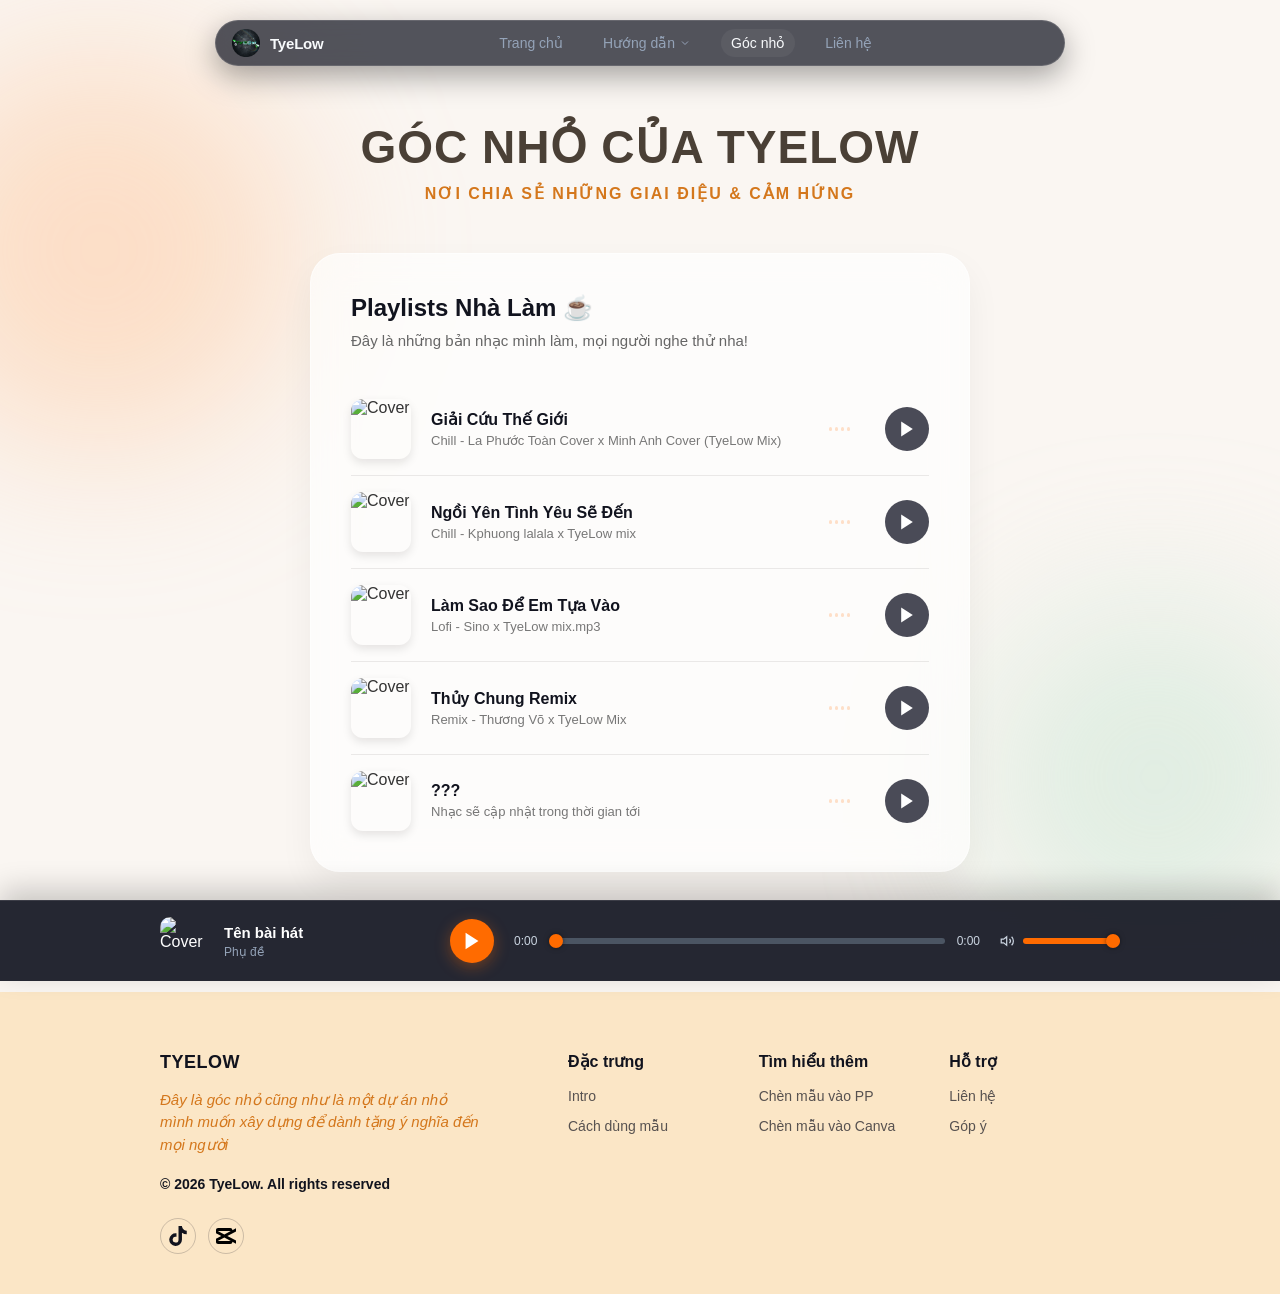
==== goc-nho.html @ afeef88d "First commit" ====
<!DOCTYPE html>
<html lang="vi">
<head>
    <meta charset="UTF-8">
    <meta name="viewport" content="width=device-width, initial-scale=1.0">
    <title>TyeLow - Kho Mẫu CapCut & PowerPoint</title>
    <link rel="stylesheet" href="style.css">
    <link rel="stylesheet" href="style-goc-nho.css">
    <script src="script.js" defer></script>
</head>
<body>
<!-- ================= HEADER SECTION ================= -->
<header class="main-header">
    <div class="header-pill">
        <a href="index.html" class="header-logo">
            <img src="assets/images/tyelowlogo.png" alt="TyeLow Logo" class="custom-logo-img">
            <span class="logo-text">TyeLow</span>
        </a>
        <nav class="nav-menu" id="navMenu">
            <a href="index.html" class="nav-link">Trang chủ</a>
            <div class="nav-item has-dropdown">
                <a href="huong-dan.html" class="nav-link dropdown-toggle">
                    Hướng dẫn
                    <svg class="arrow-icon" width="12" height="12" viewBox="0 0 24 24" fill="none" stroke="currentColor" stroke-width="2"><path d="M6 9l6 6 6-6"/></svg>
                </a>
            </div>
            <!-- Đã chuyển active sang Góc nhỏ -->
            <a href="goc-nho.html" class="nav-link active">Góc nhỏ</a>
            <a href="lien-he.html" class="nav-link">Liên hệ</a>
        </nav>
        <div class="header-actions">
            <!-- Nút Action ẩn/hiện theo thiết kế -->
            <!-- Icon hướng dẫn -->
            <a href="huong-dan.html" class="action-btn guide-btn" title="Hướng dẫn" aria-label="Hướng dẫn">
                <svg width="16" height="16" viewBox="0 0 24 24" fill="none" stroke="currentColor" stroke-width="2" stroke-linecap="round" stroke-linejoin="round">
                    <path d="M2 3h6a4 4 0 0 1 4 4v14a3 3 0 0 0-3-3H2z"></path>
                    <path d="M22 3h-6a4 4 0 0 0-4 4v14a3 3 0 0 1 3-3h7z"></path>
                </svg>
            </a>
            <a href="index.html" class="action-btn orange-btn"><svg width="16" height="16" viewBox="0 0 24 24" fill="none" stroke="currentColor" stroke-width="2"><path d="M3 9l9-7 9 7v11a2 2 0 0 1-2 2H5a2 2 0 0 1-2-2z"/><polyline points="9 22 9 12 15 12 15 22"/></svg></a>
            <button class="mobile-toggle" id="mobileToggle"><svg width="20" height="20" viewBox="0 0 24 24" fill="none" stroke="currentColor" stroke-width="2"><line x1="3" y1="12" x2="21" y2="12"/><line x1="3" y1="6" x2="21" y2="6"/><line x1="3" y1="18" x2="21" y2="18"/></svg></button>
        </div>
    </div>
</header>

<!-- ================= PHẦN THÂN: GÓC NHỎ CHILL ================= -->
<main class="chill-section">
    <!-- Các đốm màu nền tạo cảm giác chill, ấm áp -->
    <div class="chill-blob blob-1"></div>
    <div class="chill-blob blob-2"></div>

    <div class="container chill-container">
        <!-- Tiêu đề trang -->
        <div class="chill-header">
            <h1 class="chill-title">GÓC NHỎ CỦA TYELOW</h1>
            <p class="chill-subtitle">NƠI CHIA SẺ NHỮNG GIAI ĐIỆU & CẢM HỨNG</p>
        </div>

        <!-- Khung Nhạc Kính Mờ (Glassmorphism) -->
        <div class="glass-playlist-card">
            <div class="playlist-header">
                <h2>Playlists Nhà Làm ☕</h2>
                <p>Đây là những bản nhạc mình làm, mọi người nghe thử nha!</p>
            </div>

            <!-- Danh sách bài hát sẽ được JavaScript tự động điền vào đây -->
            <div class="playlist-tracks" id="playlistTracks">
                <!-- HTML tĩnh được tạo bởi JS -->
            </div>
        </div>
    </div>
</main>
<!-- ================= THANH ĐIỀU KHIỂN NHẠC (STICKY PLAYER BAR) ================= -->
<div class="music-player-bar" id="playerBar">
    <div class="container player-bar-container">
        
        <!-- Khối 1: Thông tin bài hát -->
        <div class="player-info">
            <div class="bar-cover">
                <img src="" alt="Cover" id="barCover">
            </div>
            <div class="bar-text">
                <h4 id="barTitle">Tên bài hát</h4>
                <p id="barSubtitle">Phụ đề</p>
            </div>
        </div>

        <!-- Khối 2: Điều khiển, Tua nhạc và Âm lượng -->
        <div class="player-controls">
            <button id="barPlayBtn" class="bar-play-btn">
                <svg class="icon-play-bar" width="22" height="22" viewBox="0 0 24 24" fill="currentColor"><polygon points="5 3 19 12 5 21 5 3"></polygon></svg>
                <svg class="icon-pause-bar" width="22" height="22" viewBox="0 0 24 24" fill="currentColor" style="display:none;"><rect x="6" y="4" width="4" height="16"></rect><rect x="14" y="4" width="4" height="16"></rect></svg>
            </button>

            <div class="progress-wrapper">
                <span id="timeCurrent">0:00</span>
                <input type="range" id="progressBar" class="progress-bar" value="0" min="0" max="100" step="0.1">
                <span id="timeTotal">0:00</span>
            </div>

            <!-- Nút chỉnh âm lượng -->
            <div class="volume-control">
                <svg class="icon-volume" width="18" height="18" viewBox="0 0 24 24" fill="none" stroke="currentColor" stroke-width="2"><polygon points="11 5 6 9 2 9 2 15 6 15 11 19 11 5"></polygon><path d="M19.07 4.93a10 10 0 0 1 0 14.14M15.54 8.46a5 5 0 0 1 0 7.07"></path></svg>
                <input type="range" id="volumeBar" class="progress-bar volume-bar" value="100" min="0" max="100">
            </div>
        </div>

    </div>
</div>
<!-- ================= FOOTER SECTION ================= -->
<footer class="site-footer">
    <div class="container footer-grid">
        
        <!-- Cột Trái: Thông tin thương hiệu & Logo -->
        <div class="footer-brand">
            
            <!-- VỊ TRÍ LOGO: Đang dùng chữ, bạn có thể thay bằng thẻ <img src="logo.png"> -->
            <h2 class="footer-logo">TYELOW</h2>
            
            <p class="footer-desc">
                Đây là góc nhỏ cũng như là một dự án nhỏ mình muốn xây dựng để dành tặng ý nghĩa đến mọi người
            </p>
            <p class="footer-copy">&copy; 2026 TyeLow. All rights reserved</p>
            
            <!-- Các icon Mạng Xã Hội (Dễ dàng thay đổi SVG bên trong) -->
            <!-- Các icon Mạng Xã Hội -->
            <div class="footer-socials">
                
                <!-- Icon TikTok -->
                <a href="https://www.tiktok.com/@tyelow08" target="_blank" aria-label="TikTok" title="Ghé thăm TikTok của mình">
                    <svg width="20" height="20" viewBox="0 0 448 512" fill="currentColor">
                        <path d="M448,209.91a210.06,210.06,0,0,1-122.77-39.25V349.38A162.55,162.55,0,1,1,185,188.31V278.2a74.62,74.62,0,1,0,52.23,71.18V0l88,0a121.18,121.18,0,0,0,1.86,22.17h0A122.18,122.18,0,0,0,381,102.39a121.43,121.43,0,0,0,67,20.14Z"/>
                    </svg>
                </a>
                <!-- Icon CapCut -->
                <a href="https://mobile.capcutshare.com/sv2/ZSgqJ48gd/" target="_blank" aria-label="CapCut" title="Xem các mẫu CapCut">
                    <img src="assets/images/capcutlogo.svg" alt="CapCut" style="width: 20px; height: 20px;">
                </a>

            </div>
        </div>

        <!-- Cột Phải: Các cột liên kết (Thêm bớt dễ dàng bằng thẻ <li>) -->
        <div class="footer-links-container">
            
            <!-- Nhóm 1: Đặc trưng -->
            <div class="footer-col">
                <h4 class="footer-heading">Đặc trưng</h4>
                <ul class="footer-list">
                    <li><a href="https://mobile.capcutshare.com/sv2/ZSgqJ48gd/">Intro</a></li>
                    <li><a href="huong-dan.html">Cách dùng mẫu</a></li>
                    <!-- Thêm dòng mới thì copy dòng bên dưới -->
                    <!-- <li><a href="#">Tên mục mới</a></li> -->
                </ul>
            </div>

            <!-- Nhóm 2: Tìm hiểu thêm -->
            <div class="footer-col">
                <h4 class="footer-heading">Tìm hiểu thêm</h4>
                <ul class="footer-list">
                    <li><a href="huong-dan-powerpoint.html">Chèn mẫu vào PP</a></li>
                    <li><a href="huong-dan-canva.html">Chèn mẫu vào Canva</a></li>
                </ul>
            </div>

            <!-- Nhóm 3: Hỗ trợ -->
            <div class="footer-col">
                <h4 class="footer-heading">Hỗ trợ</h4>
                <ul class="footer-list">
                    <li><a href="lien-he.html">Liên hệ</a></li>
                    <li><a href="lien-he.html#directEmailBox">Góp ý</a></li>
                </ul>
            </div>

        </div>
    </div>
</footer>
</body>
</html>
---- style.css ----
/* ĐẶT ĐOẠN NÀY Ở TRÊN CÙNG CỦA FILE CSS */
*, *::before, *::after {
    box-sizing: border-box;
    margin: 0;
    padding: 0;
}

img {
    max-width: 100%;
    height: auto;
    display: block;
}

/* =========================================================
   1. CẤU HÌNH BIẾN MÀU (CSS VARIABLES) - Dễ chỉnh sửa về sau
   ========================================================= */
:root {
    --bg-main: #11131e;
    --header-bg: rgba(26, 28, 40, 0.75);
    --header-border: rgba(255, 255, 255, 0.12);
    --text-light: #f8fafc;
    --text-muted: #94a3b8;
    --accent-orange: #ff6b00;
    --accent-orange-glow: rgba(255, 107, 0, 0.35);
    --dropdown-bg: #1e202e;
    --transition: all 0.25s cubic-bezier(0.4, 0, 0.2, 1);
}

/* Base Body Styling */
body {
    background-color: var(--bg-main);
    color: var(--text-light);
    font-family: 'Inter', -apple-system, BlinkMacSystemFont, 'Segoe UI', Roboto, sans-serif;
    margin: 0;
    padding-top: 100px; /* Tránh nội dung bị che bởi header fixed */
}

/* =========================================================
   2. HEADER CAPSULE (FIXED & CENTERED)
   ========================================================= */
.main-header {
    position: fixed;
    top: 20px;
    left: 0;
    right: 0;
    display: flex;
    justify-content: center;
    z-index: 1000;
    padding: 0 16px;
}

.header-pill {
    display: flex;
    align-items: center;
    justify-content: space-between;
    width: 100%;
    max-width: 850px;
    background: var(--header-bg);
    backdrop-filter: blur(16px);
    -webkit-backdrop-filter: blur(16px);
    border: 1px solid var(--header-border);
    border-radius: 50px;
    padding: 8px 16px;
    box-shadow: 0 10px 30px rgba(0, 0, 0, 0.35);
    transition: var(--transition);
}

/* =========================================================
   3. LOGO
   ========================================================= */
.header-logo {
    display: flex;
    align-items: center;
    gap: 10px;
    text-decoration: none;
    color: var(--text-light);
    font-weight: 600;
    font-size: 15px;
    letter-spacing: -0.2px;
}

.logo-icon {
    width: 30px;
    height: 30px;
    background: rgba(255, 255, 255, 0.08);
    border: 1px solid rgba(255, 255, 255, 0.1);
    border-radius: 50%;
    display: flex;
    align-items: center;
    justify-content: center;
    color: var(--text-light);
}

/* =========================================================
   4. NAVIGATION MENU & DROPDOWN
   ========================================================= */
.nav-menu {
    display: flex;
    align-items: center;
    gap: 20px;
}

.nav-link {
    color: var(--text-muted);
    text-decoration: none;
    font-size: 14px;
    font-weight: 500;
    transition: var(--transition);
    display: flex;
    align-items: center;
    gap: 4px;
    padding: 6px 10px;
    border-radius: 20px;
}

.nav-link:hover, .nav-link.active {
    color: var(--text-light);
    background: rgba(255, 255, 255, 0.05);
}

/* Sub-menu Hướng dẫn */
.nav-item {
    position: relative;
}

.dropdown-menu {
    position: absolute;
    top: calc(100% + 12px);
    left: 50%;
    transform: translateX(-50%) translateY(10px);
    background: var(--dropdown-bg);
    border: 1px solid var(--header-border);
    border-radius: 16px;
    padding: 8px;
    width: 210px;
    box-shadow: 0 15px 35px rgba(0,0,0,0.4);
    opacity: 0;
    visibility: hidden;
    transition: var(--transition);
    display: flex;
    flex-direction: column;
    gap: 4px;
}

.nav-item:hover .dropdown-menu {
    opacity: 1;
    visibility: visible;
    transform: translateX(-50%) translateY(0);
}

.dropdown-item {
    color: var(--text-muted);
    text-decoration: none;
    font-size: 13px;
    padding: 8px 12px;
    border-radius: 10px;
    transition: var(--transition);
}

.dropdown-item:hover {
    color: var(--text-light);
    background: rgba(255, 255, 255, 0.08);
}

/* =========================================================
   5. HEADER ACTIONS (ICONS BÊN PHẢI)
   ========================================================= */
.header-actions {
    display: flex;
    align-items: center;
    gap: 8px;
}

.action-btn {
    width: 34px;
    height: 34px;
    border-radius: 50%;
    border: 1px solid var(--header-border);
    background: rgba(255, 255, 255, 0.05);
    color: var(--text-light);
    display: none;
    align-items: center;
    justify-content: center;
    cursor: pointer;
    text-decoration: none;
    transition: var(--transition);
}

.action-btn:hover {
    background: rgba(255, 255, 255, 0.15);
    transform: translateY(-1px);
}

.action-btn.orange-btn {
    background: var(--accent-orange);
    border-color: var(--accent-orange);
    color: #ffffff;
    box-shadow: 0 0 12px var(--accent-orange-glow);
}

.action-btn.orange-btn:hover {
    background: #e05e00;
    box-shadow: 0 0 18px var(--accent-orange-glow);
}

.mobile-toggle {
    display: none;
    background: none;
    border: none;
    color: var(--text-light);
    cursor: pointer;
    padding: 4px;
}

/* =========================================================
   6. RESPONSIVE (MOBILE & TABLET)
   ========================================================= */
@media (max-width: 768px) {
    .nav-menu {
        position: absolute;
        top: calc(100% + 12px);
        left: 0;
        right: 0;
        background: var(--dropdown-bg);
        border: 1px solid var(--header-border);
        border-radius: 20px;
        padding: 16px;
        flex-direction: column;
        align-items: stretch;
        gap: 8px;
        box-shadow: 0 20px 40px rgba(0,0,0,0.5);
        display: none; /* JS Toggle */
    }

    .nav-menu.active {
        display: flex;
    }

    .dropdown-menu {
        position: static;
        transform: none !important; /* Thêm !important để chặn triệt để transform */
        width: 100%;
        opacity: 1;
        visibility: visible;
        box-shadow: none;
        background: rgba(0, 0, 0, 0.2);
        margin-top: 6px;
        padding-left: 12px;
        box-sizing: border-box; /* Đảm bảo nội dung không bị tràn viền */
    }

    .action-btn {
        display: flex;
    }

    .mobile-toggle {
        display: flex;
        align-items: center;
    }

    /* KHẮC PHỤC LỖI LỆCH KHI HOVER TRÊN MOBILE */
    .nav-item:hover .dropdown-menu {
        transform: none !important;
    }
    .mobile-toggle {
        display: flex;
        align-items: center;
    }
}
/* =========================================================
   7. HERO SECTION & BACKGROUND
   ========================================================= */
.container {
    max-width: 1000px; /* Độ rộng chuẩn theo thiết kế */
    margin: 0 auto;
    padding: 0 20px;
}

.hero-section {
    position: relative;
    padding: 80px 0 60px 0; /* Khoảng cách từ Header xuống */
    display: flex;
    flex-direction: column;
    align-items: center;
}

/* --- LỚP NỀN PHÍA SAU CHỮ (REPLACEABLE BACKGROUND) --- */
.hero-bg-layer {
    position: absolute;
    top: 0;
    left: 50%;
    transform: translateX(-50%);
    width: 100%;
    max-width: 900px;
    height: 350px;
    z-index: -1;
    opacity: 0.4; /* Chỉnh độ mờ của ảnh/pattern nền */
    
    /* MẶC ĐỊNH: Lưới hạt (Dot grid) giống thiết kế Figma */
    background-image: radial-gradient(rgba(255, 255, 255, 0.2) 1px, transparent 1px);
    background-size: 20px 20px;

    /* CÁCH THAY ẢNH: Bỏ comment 2 dòng dưới đây và chèn link ảnh của bạn vào */
    /* background-image: url('link-anh-cua-ban.jpg'); */
    /* background-size: cover; background-position: center; */
    
    mask-image: linear-gradient(to bottom, black 40%, transparent 100%);
    -webkit-mask-image: linear-gradient(to bottom, black 40%, transparent 100%);
}

.hero-content {
    text-align: center;
    margin-bottom: 60px;
}

.hero-title {
    font-size: 56px;
    font-weight: 700;
    letter-spacing: 2px;
    color: #ffffff;
    margin: 0 0 10px 0;
    text-transform: uppercase;
}

.hero-subtitle {
    font-size: 20px;
    font-weight: 300;
    letter-spacing: 1px;
    color: rgba(255, 255, 255, 0.7);
    margin: 0;
    text-transform: uppercase;
}

/* =========================================================
   8. BENTO GRID (LƯỚI THẺ)
   ========================================================= */
.bento-grid {
    display: grid;
    grid-template-columns: repeat(3, 1fr);
    gap: 24px;
    width: 100%;
}

/* Định dạng chung cho các thẻ */
.bento-card {
    background: #ffffff;
    border-radius: 20px;
    overflow: hidden;
    text-decoration: none;
    color: #11131e;
    display: flex;
    flex-direction: column;
    transition: transform 0.3s ease, box-shadow 0.3s ease;
}

.bento-card:hover {
    transform: translateY(-5px);
    box-shadow: 0 15px 30px rgba(0, 0, 0, 0.3);
}

.card-image-wrapper {
    width: 100%;
    height: 200px; /* Chiều cao cố định cho ảnh */
    overflow: hidden;
}

.card-img {
    width: 100%;
    height: 100%;
    object-fit: cover;
    transition: transform 0.5s ease;
}

.bento-card:hover .card-img {
    transform: scale(1.05); /* Hiệu ứng zoom nhẹ ảnh khi trỏ chuột */
}

.card-body {
    padding: 24px;
    display: flex;
    flex-direction: column;
    flex-grow: 1;
}

.card-title {
    font-size: 20px;
    font-weight: 700;
    margin: 0 0 8px 0;
}

.card-desc {
    font-size: 14px;
    color: #4b5563;
    line-height: 1.5;
    margin: 0 0 20px 0;
    flex-grow: 1;
}

.card-link {
    font-size: 14px;
    font-weight: 600;
    display: flex;
    align-items: center;
    gap: 6px;
    color: #11131e;
}

/* Cột 3 chứa 2 thẻ nhỏ */
.bento-col-small {
    display: flex;
    flex-direction: column;
    gap: 24px;
}

.small-card {
    flex: 1; /* Chia đều chiều cao cho 2 thẻ nhỏ */
    justify-content: center;
}

/* =========================================================
   9. RESPONSIVE (MÀN HÌNH ĐIỆN THOẠI & TABLET)
   ========================================================= */
@media (max-width: 900px) {
    .bento-grid {
        grid-template-columns: repeat(2, 1fr); /* Tablet: 2 cột */
    }
    .bento-col-small {
        grid-column: span 2;
        flex-direction: row; /* Tablet: 2 thẻ nhỏ nằm ngang */
    }
    .hero-title { font-size: 42px; }
}

@media (max-width: 600px) {
    .hero-title { font-size: 32px; letter-spacing: 1px; }
    .hero-subtitle { font-size: 16px; }
    
    .bento-grid {
        grid-template-columns: 1fr; /* Mobile: 1 cột (Xếp dọc toàn bộ) */
    }
    .bento-col-small {
        grid-column: span 1;
        flex-direction: column; /* Mobile: Trở lại xếp dọc */
    }
}
/* =========================================================
   10. FOOTER SECTION
   ========================================================= */
:root {
    /* Màu nền vàng nhạt giống thiết kế */
    --footer-bg: #FBE6C6; 
    --footer-text-main: #11131E; /* Màu chữ đen đậm */
    --footer-text-accent: #D4771C; /* Màu cam nâu cho chữ nghiêng */
}

.site-footer {
    background-color: var(--footer-bg);
    color: var(--footer-text-main);
    padding: 60px 0 40px 0;
    margin-top: 40px; /* Tạo khoảng cách với phần trên */
}

.footer-grid {
    display: grid;
    grid-template-columns: 1fr 1.5fr; /* Cột trái chiếm 40%, phải chiếm 60% */
    gap: 40px;
}

/* --- CỘT TRÁI (LOGO & THÔNG TIN) --- */
.footer-brand {
    display: flex;
    flex-direction: column;
    gap: 16px;
}

.footer-logo {
    font-size: 18px;
    font-weight: 800;
    letter-spacing: 0.5px;
    text-transform: uppercase;
    margin: 0;
}

/* Nếu bạn dùng ảnh thay chữ, bỏ comment đoạn dưới */
/* .footer-logo-img { max-width: 150px; height: auto; display: block; } */

.footer-desc {
    font-size: 15px;
    font-style: italic;
    color: var(--footer-text-accent);
    line-height: 1.5;
    margin: 0;
    max-width: 320px;
}

.footer-copy {
    font-size: 14px;
    font-weight: 700;
    margin: 4px 0 0 0;
}

.footer-socials {
    display: flex;
    gap: 12px;
    margin-top: 10px;
}

.footer-socials a {
    color: var(--footer-text-main);
    display: flex;
    align-items: center;
    justify-content: center;
    width: 36px;
    height: 36px;
    border-radius: 50%;
    border: 1px solid rgba(17, 19, 30, 0.2);
    transition: all 0.3s ease;
}

.footer-socials a:hover {
    background: var(--footer-text-main);
    color: var(--footer-bg);
}

/* --- CỘT PHẢI (CÁC LIÊN KẾT) --- */
.footer-links-container {
    display: grid;
    grid-template-columns: repeat(3, 1fr); /* 3 cột bằng nhau */
    gap: 20px;
}

.footer-col {
    display: flex;
    flex-direction: column;
    gap: 16px;
}

.footer-heading {
    font-size: 16px;
    font-weight: 700;
    margin: 0;
}

.footer-list {
    list-style: none; /* Bỏ dấu chấm tròn */
    padding: 0;
    margin: 0;
    display: flex;
    flex-direction: column;
    gap: 12px; /* Khoảng cách giữa các dòng */
}

.footer-list a {
    text-decoration: none;
    color: rgba(17, 19, 30, 0.7); /* Màu đen hơi mờ */
    font-size: 14px;
    font-weight: 500;
    transition: color 0.2s ease;
}

.footer-list a:hover {
    color: var(--footer-text-main);
}

/* Đường gạch chân riêng cho chữ "Cách dùng mẫu" */
.footer-list a.link-underlined {
    text-decoration: underline;
    text-decoration-thickness: 1px;
    text-underline-offset: 4px;
    color: var(--footer-text-main);
}

/* =========================================================
   11. RESPONSIVE FOOTER (MOBILE & TABLET)
   ========================================================= */
@media (max-width: 900px) {
    .footer-grid {
        grid-template-columns: 1fr; /* Stack dọc cột trái và cụm cột phải */
        gap: 50px;
    }
}

@media (max-width: 600px) {
    .footer-links-container {
        grid-template-columns: 1fr 1fr; /* Mobile hiển thị 2 cột liên kết cho gọn */
        gap: 30px;
    }
}
/* =========================================================
   12. TRANG HƯỚNG DẪN (GUIDE PAGE)
   ========================================================= */
.guide-section {
    padding-bottom: 100px;
}

.guide-options-container {
    display: flex;
    flex-direction: column;
    gap: 20px;
    width: 100%;
    max-width: 480px; /* Khống chế độ rộng của các nút */
    margin: 0 auto;
    padding: 0 20px;
}

.guide-option-btn {
    display: flex;
    align-items: center;
    justify-content: space-between;
    background-color: #3b3c45; /* Nền xám đen đặc trưng của nút */
    border-radius: 20px;
    padding: 14px 24px;
    text-decoration: none;
    color: #ffffff;
    transition: all 0.3s ease;
    box-shadow: 0 4px 15px rgba(0, 0, 0, 0.15);
}

.guide-option-btn:hover {
    background-color: #4a4b57; /* Sáng lên khi di chuột vào */
    transform: translateY(-3px);
    box-shadow: 0 8px 25px rgba(0, 0, 0, 0.3);
}

/* Khu vực Icon ứng dụng */
.option-icon {
    width: 50px;
    height: 50px;
    display: flex;
    align-items: center;
    justify-content: center;
    border-radius: 12px;
}

.option-icon img {
    width: 100%;
    height: 100%;
    object-fit: contain;
}

/* Khu vực Chữ ở giữa */
.option-text {
    font-size: 22px;
    font-weight: 700;
    letter-spacing: 0.5px;
    flex-grow: 1; /* Đẩy icon và mũi tên sang 2 mép */
    text-align: center;
}

/* Icon mũi tên khoanh tròn */
.option-arrow {
    display: flex;
    align-items: center;
    justify-content: center;
    color: #ffffff;
    opacity: 0.9;
    transition: transform 0.3s ease;
}

/* Hiệu ứng mũi tên bay nhẹ sang phải khi trỏ chuột */
.guide-option-btn:hover .option-arrow {
    transform: translateX(4px);
}

/* Tối ưu chữ trên Mobile */
@media (max-width: 600px) {
    .option-text {
        font-size: 18px;
    }
    .option-icon {
        width: 40px;
        height: 40px;
    }
}
/* =========================================================
   13. TRANG CON HƯỚNG DẪN CHI TIẾT (9:16 PORTRAIT)
   ========================================================= */
.detail-guide-section {
    position: relative;
    padding: 60px 0 80px 0;
}

.guide-detail-header {
    text-align: center;
    margin-bottom: 60px;
}

.guide-badge {
    background-color: var(--accent-orange);
    color: #ffffff;
    font-size: 11px;
    font-weight: 700;
    letter-spacing: 1.5px;
    padding: 5px 14px;
    border-radius: 20px;
    display: inline-block;
    margin-bottom: 16px;
}

.guide-main-title {
    font-size: 42px;
    font-weight: 800;
    letter-spacing: 1px;
    margin: 0 0 8px 0;
}

.guide-subtitle {
    font-size: 14px;
    color: var(--text-muted);
    font-weight: 600;
    letter-spacing: 2px;
    text-transform: uppercase;
}

/* --- CẤU TRÚC 3 CỘT CHO TỪNG BƯỚC --- */
.steps-list {
    display: flex;
    flex-direction: column;
    gap: 40px; /* Khoảng cách giữa các bước */
    max-width: 800px;
    margin: 0 auto 60px auto;
}

.step-card {
    display: grid;
    grid-template-columns: 80px 1fr 200px; /* Cột 1: 80px | Cột 2: Co giãn | Cột 3: 200px (Chứa ảnh 9:16) */
    gap: 30px;
    background: rgba(26, 28, 40, 0.4);
    border: 1px solid rgba(255, 255, 255, 0.05);
    border-radius: 24px;
    padding: 30px;
    align-items: center;
    box-shadow: 0 10px 30px rgba(0, 0, 0, 0.15);
}

/* Bước hoàn thành nổi bật hơn */
.completion-card {
    border-color: var(--accent-orange);
    background: linear-gradient(135deg, rgba(255, 107, 0, 0.05) 0%, rgba(26, 28, 40, 0.4) 100%);
}

/* 1. Hình tròn số bước */
.step-badge-col {
    display: flex;
    justify-content: center;
}

.step-circle {
    display: flex;
    flex-direction: column;
    align-items: center;
    justify-content: center;
    width: 76px;
    height: 76px;
    border-radius: 50%;
    background-color: var(--accent-orange);
    color: #ffffff;
    box-shadow: 0 5px 15px var(--accent-orange-glow);
}

.step-circle span {
    font-size: 9px;
    font-weight: 700;
    letter-spacing: 0.5px;
}

.step-circle strong {
    font-size: 24px;
    font-weight: 800;
    line-height: 1.1;
}

/* Trạng thái hình tròn Done */
.step-circle.done {
    background-color: #10b981; /* Màu xanh hoàn thành */
    box-shadow: 0 5px 15px rgba(16, 185, 129, 0.35);
}

.step-circle strong.check-icon {
    font-size: 28px;
    margin-top: -2px;
}

/* 2. Nội dung chữ ở giữa */
.step-content-col {
    display: flex;
    flex-direction: column;
    gap: 12px;
}

.step-title {
    font-size: 20px;
    font-weight: 700;
    color: #ffffff;
    margin: 0;
}

.step-title.highlight {
    color: #10b981;
}

.step-desc {
    font-size: 15px;
    color: var(--text-muted);
    line-height: 1.6;
    margin: 0;
}

.step-desc strong {
    color: #ffffff;
}

/* 3. Khung ảnh tỉ lệ đứng 9:16 */
.step-image-col {
    display: flex;
    justify-content: center;
}

.portrait-img-box {
    width: 100%;
    max-width: 180px; /* Chiều rộng tối đa trên PC */
    aspect-ratio: 9 / 16; /* ÉP TỈ LỆ 9:16 */
    border-radius: 16px;
    overflow: hidden;
    border: 3px solid rgba(255, 255, 255, 0.08);
    box-shadow: 0 8px 24px rgba(0, 0, 0, 0.4);
}

.guide-img {
    width: 100%;
    height: 100%;
    object-fit: cover; /* Cắt ảnh vừa khít khung */
}

/* --- KHỐI LƯU Ý Ở CUỐI --- */
.note-container {
    max-width: 800px;
    margin: 0 auto;
    padding: 30px;
    background-color: rgba(255, 107, 0, 0.04);
    border: 1px solid var(--accent-orange-glow);
    border-radius: 20px;
}

.note-title-box {
    display: flex;
    align-items: center;
    gap: 12px;
    color: var(--accent-orange);
    margin-bottom: 16px;
}

.note-title-box h3 {
    font-size: 16px;
    font-weight: 800;
    letter-spacing: 0.5px;
    margin: 0;
}

.note-list {
    padding-left: 20px;
    margin: 0;
    display: flex;
    flex-direction: column;
    gap: 12px;
}

.note-list li {
    font-size: 14px;
    color: var(--text-muted);
    line-height: 1.6;
}

.note-list li strong {
    color: #ffffff;
}

/* --- TỐI ƯU CHO THIẾT BỊ DI ĐỘNG (MOBILE) --- */
@media (max-width: 768px) {
    .guide-main-title {
        font-size: 32px;
    }

    .steps-list {
        padding: 0 16px;
    }

    .step-card {
        grid-template-columns: 1fr; /* Xếp chồng dọc 1 cột duy nhất */
        text-align: center;
        gap: 20px;
        padding: 24px;
    }

    .step-badge-col {
        margin-bottom: 5px;
    }

    .portrait-img-box {
        max-width: 160px; /* Thu nhỏ bớt ảnh trên điện thoại cho đỡ dài màn hình */
    }
}
/* =========================================================
   14. BỘ LỌC THIẾT BỊ & SCROLL & ẢNH NGANG PC
   ========================================================= */

/* Khối Chọn Thiết Bị */
.device-selector {
    background: rgba(26, 28, 40, 0.6);
    border: 1px solid var(--header-border);
    border-radius: 20px;
    padding: 30px;
    text-align: center;
    max-width: 600px;
    margin: 0 auto 60px auto;
    box-shadow: 0 10px 30px rgba(0, 0, 0, 0.2);
}

.device-selector h3 {
    font-size: 18px;
    font-weight: 600;
    margin: 0 0 20px 0;
    color: var(--text-light);
}

.device-btns {
    display: flex;
    justify-content: center;
    gap: 20px;
}

.device-btn {
    display: flex;
    align-items: center;
    gap: 8px;
    background: rgba(255, 255, 255, 0.05);
    border: 1px solid rgba(255, 255, 255, 0.1);
    color: var(--text-light);
    padding: 12px 24px;
    border-radius: 30px;
    text-decoration: none;
    font-weight: 600;
    transition: all 0.3s ease;
}

.device-btn:hover {
    background: rgba(255, 255, 255, 0.1);
    transform: translateY(-2px);
}

/* Nút PC đổi màu cam khi Hover */
.device-btn.pc-btn:hover {
    background: var(--accent-orange);
    border-color: var(--accent-orange);
    color: #fff;
    box-shadow: 0 4px 15px var(--accent-orange-glow);
}

/* Khoảng cách khi nhảy Link Anchor (Bù trừ khoảng Header bị che) */
.device-section {
    scroll-margin-top: 100px;
    margin-bottom: 80px;
}

/* Tiêu đề chia cắt khu vực (Divider) */
.section-divider {
    text-align: center;
    margin-bottom: 40px;
    padding-bottom: 20px;
    border-bottom: 1px dashed rgba(255, 255, 255, 0.1);
}

.section-divider h2 {
    font-size: 28px;
    font-weight: 800;
    color: var(--text-light);
    margin: 0 0 8px 0;
}

.section-divider p {
    color: var(--accent-orange);
    font-size: 14px;
    font-weight: 600;
    text-transform: uppercase;
    margin: 0;
}

/* =========================================================
   KHUNG ẢNH MÁY TÍNH (16:9 LANDSCAPE)
   ========================================================= */
.landscape-img-box {
    width: 100%;
    max-width: 320px; /* Lớn hơn ảnh đứng để hiển thị rõ ngang */
    aspect-ratio: 5 / 4; /* TỈ LỆ 16:9 CHO ẢNH MÁY TÍNH */
    border-radius: 12px;
    overflow: hidden;
    border: 3px solid rgba(255, 255, 255, 0.08);
    box-shadow: 0 8px 24px rgba(0, 0, 0, 0.4);
}

/* Tối ưu Mobile cho Layout Khung ngang */
@media (max-width: 768px) {
    .device-btns {
        flex-direction: column;
    }
    
    .landscape-img-box {
        max-width: 100%;
    }
    
    .step-card {
        grid-template-columns: 1fr; /* PC Layout vẫn ép dọc trên Mobile */
    }
}
/* =========================================================
   15. Ô GIỚI THIỆU & TẢI APP (APP DOWNLOAD BOX)
   ========================================================= */
.app-download-box {
    display: flex;
    align-items: center;
    gap: 20px;
    background: rgba(26, 28, 40, 0.6);
    border: 1px solid rgba(255, 255, 255, 0.1);
    border-radius: 16px;
    padding: 20px;
    max-width: 600px;
    margin: 0 auto 40px auto; /* Căn giữa và đẩy các bước xuống 40px */
    box-shadow: 0 4px 15px rgba(0, 0, 0, 0.2);
    transition: all 0.3s ease;
}

.app-download-box:hover {
    border-color: rgba(255, 255, 255, 0.2);
    box-shadow: 0 6px 20px rgba(0, 0, 0, 0.3);
}

/* Khung viền trắng bo tròn cho logo */
.app-icon {
    width: 60px;
    height: 60px;
    flex-shrink: 0;
    background: #ffffff; 
    border-radius: 14px;
    padding: 10px; 
    display: flex;
    align-items: center;
    justify-content: center;
    box-shadow: 0 4px 10px rgba(0,0,0,0.1);
}

.app-icon img {
    width: 100%;
    height: 100%;
    object-fit: contain;
}

/* Phần chữ */
.app-info {
    flex-grow: 1;
}

.app-info h4 {
    font-size: 18px;
    font-weight: 700;
    color: #ffffff;
    margin: 0 0 6px 0;
}

.app-info p {
    font-size: 14px;
    color: var(--text-muted);
    margin: 0;
    line-height: 1.6;
}

/* Link tải màu cam nổi bật */
.download-link {
    color: var(--accent-orange);
    text-decoration: none;
    font-weight: 700;
    position: relative;
    transition: color 0.3s ease;
}

.download-link:hover {
    color: #ff8c33; /* Sáng hơn khi trỏ chuột */
    text-decoration: underline;
    text-underline-offset: 3px;
}

/* Tối ưu khi xem trên điện thoại */
@media (max-width: 600px) {
    .app-download-box {
        flex-direction: column;
        text-align: center;
        gap: 12px;
        padding: 24px 20px;
    }
}
/* =========================================================
   CẤU HÌNH LOGO HÌNH ẢNH CÁ NHÂN
   ========================================================= */
.custom-logo-img {
    height: 28px;              /* Chiều cao chuẩn cân đối với Header Capsule */
    width: auto;               /* Tự động tính chiều rộng theo tỉ lệ ảnh */
    object-fit: contain;       /* Giữ nguyên tỉ lệ logo không bị méo */
    display: block;
    transition: transform 0.3s ease;
}

/* Hiệu ứng phóng nhẹ khi di chuột vào Logo */
.header-logo:hover .custom-logo-img {
    transform: scale(1.08);
}
/* ================= KHUNG BÌNH CHỌN ================= */
.glass-vote-card {
    background: rgba(255, 255, 255, 0.65);
    backdrop-filter: blur(20px);
    border: 1px solid rgba(255, 255, 255, 0.5);
    border-radius: 24px;
    padding: 35px 20px;
    text-align: center;
    margin: 40px auto;
    max-width: 600px;
    box-shadow: 0 15px 35px rgba(0, 0, 0, 0.05);
}
.vote-title { font-size: 20px; font-weight: 800; color: #11131E; margin: 0 0 8px 0; line-height: 1.4; }
.vote-subtitle { font-size: 15px; color: #D4771C; margin: 0 0 24px 0; font-weight: 600; }
.vote-action { display: flex; flex-direction: column; align-items: center; gap: 16px; }

.vote-btn {
    display: flex; align-items: center; gap: 10px;
    background-color: var(--accent-orange); color: white;
    border: none; padding: 14px 32px; border-radius: 50px;
    font-size: 16px; font-weight: 700; cursor: pointer;
    box-shadow: 0 4px 15px var(--accent-orange-glow);
    transition: all 0.3s ease;
}
.vote-btn:hover { transform: translateY(-3px) scale(1.02); box-shadow: 0 8px 25px var(--accent-orange-glow); }

/* Trạng thái khi đã bấm nút */
.vote-btn.voted {
    background-color: #4A4B57; box-shadow: none; pointer-events: none;
}

.vote-count { font-size: 15px; color: #555; }
.vote-count strong { color: var(--accent-orange); font-size: 20px; font-weight: 800; }
.vote-thanks-msg { margin-top: 16px; color: #0e6b30; font-weight: 600; font-size: 14px; animation: fadeIn 0.5s; }
---- style-goc-nho.css ----
body {
    background-color: #FAF6F2; /* Chuyển nền gốc thành màu kem sáng */
    padding-top: 0; /* Xóa khoảng trống thừa phía trên */
}
/* =========================================================
   GÓC NHỎ CHILL (LIGHT THEME & GLASSMORPHISM)
   ========================================================= */
.chill-section {
    background-color: #FAF6F2;
    min-height: 100vh;
    padding: 120px 0 80px 0;
    position: relative;
    overflow: hidden;
    color: #333333;
}

/* Các đốm màu (Blob) trang trí mờ ảo phía sau */
.chill-blob {
    position: absolute;
    border-radius: 50%;
    filter: blur(80px);
    z-index: 0;
}
.blob-1 {
    width: 400px; height: 400px;
    background: rgba(255, 187, 136, 0.4);
    top: 50px; left: -100px;
}
.blob-2 {
    width: 350px; height: 350px;
    background: rgba(186, 225, 203, 0.4);
    bottom: 0px; right: -50px;
}

.chill-container {
    position: relative;
    z-index: 1;
    max-width: 700px;
    margin: 0 auto;
    padding: 0 20px;
}

/* Tiêu đề */
.chill-header {
    text-align: center;
    margin-bottom: 50px;
}
.chill-title {
    font-size: 46px;
    font-weight: 800;
    color: #4A4036;
    letter-spacing: 1px;
    margin: 0 0 10px 0;
    text-transform: uppercase;
}
.chill-subtitle {
    font-size: 16px;
    font-weight: 600;
    color: #D4771C;
    letter-spacing: 2px;
    margin: 0;
}

/* ================= KHUNG PLAYLIST KÍNH MỜ ================= */
.glass-playlist-card {
    background: rgba(255, 255, 255, 0.65);
    backdrop-filter: blur(20px);
    -webkit-backdrop-filter: blur(20px);
    border: 1px solid rgba(255, 255, 255, 0.5);
    border-radius: 30px;
    padding: 40px;
    box-shadow: 0 15px 35px rgba(0, 0, 0, 0.05);
}

.playlist-header {
    margin-bottom: 30px;
}
.playlist-header h2 {
    font-size: 24px;
    font-weight: 800;
    color: #11131E;
    margin: 0 0 8px 0;
}
.playlist-header p {
    font-size: 15px;
    color: #666;
    margin: 0;
    line-height: 1.5;
}

/* ================= DANH SÁCH BÀI HÁT ================= */
.playlist-tracks {
    display: flex;
    flex-direction: column;
}

.track-item {
    display: flex;
    align-items: center;
    padding: 16px 0;
    border-bottom: 1px solid rgba(0, 0, 0, 0.08);
    gap: 20px;
    transition: all 0.3s ease;
}
.track-item:last-child {
    border-bottom: none;
    padding-bottom: 0;
}

/* Ảnh bìa bài hát */
.track-cover {
    width: 60px;
    height: 60px;
    border-radius: 12px;
    overflow: hidden;
    flex-shrink: 0;
    box-shadow: 0 4px 10px rgba(0,0,0,0.1);
}
.track-cover img {
    width: 100%;
    height: 100%;
    object-fit: cover;
}

/* Thông tin bài hát */
.track-info {
    flex-grow: 1;
}
.track-title {
    font-size: 16px;
    font-weight: 700;
    color: #11131E;
    margin: 0 0 4px 0;
}
.track-subtitle {
    font-size: 13px;
    color: #777;
    margin: 0;
}

/* ================= HIỆU ỨNG SÓNG NHẠC ================= */
.audio-wave {
    display: flex;
    align-items: center;
    gap: 3px;
    height: 24px;
    margin-right: 15px;
    opacity: 0.2;
    transition: opacity 0.3s ease;
}
.track-item.playing .audio-wave {
    opacity: 1;
}

.wave-bar {
    width: 3px;
    background-color: var(--accent-orange);
    border-radius: 3px;
    height: 4px;
}

.track-item.playing .wave-bar {
    animation: waveAnim 1s ease-in-out infinite alternate;
}
.track-item.playing .wave-bar:nth-child(2) { animation-delay: -0.2s; }
.track-item.playing .wave-bar:nth-child(3) { animation-delay: -0.4s; }
.track-item.playing .wave-bar:nth-child(4) { animation-delay: -0.6s; }

@keyframes waveAnim {
    0% { height: 4px; }
    100% { height: 20px; }
}

/* ================= NÚT PLAY ================= */
.track-play-btn {
    width: 44px;
    height: 44px;
    border-radius: 50%;
    background-color: #4A4B57;
    color: white;
    border: none;
    display: flex;
    align-items: center;
    justify-content: center;
    cursor: pointer;
    transition: all 0.3s ease;
    flex-shrink: 0;
}

.track-play-btn:hover {
    transform: scale(1.05);
}

.track-item.playing .track-play-btn {
    background-color: var(--accent-orange);
    box-shadow: 0 4px 15px var(--accent-orange-glow);
}

/* Tối ưu cho Mobile */
@media (max-width: 600px) {
    .glass-playlist-card { padding: 24px; }
    .chill-title { font-size: 32px; }
    .audio-wave { display: none; }
}
/* =========================================================
   THANH ĐIỀU KHIỂN NHẠC (STICKY PLAYER BAR)
   ========================================================= */
/* Đổi nền thành màu tối, chữ trắng để nổi bật hoàn toàn */
.music-player-bar {
    position: fixed;
    bottom: 0; left: 0; width: 100%;
    background: rgba(26, 28, 40, 0.95); /* Nền tối */
    backdrop-filter: blur(20px);
    -webkit-backdrop-filter: blur(20px);
    border-top: 1px solid rgba(255, 255, 255, 0.1);
    box-shadow: 0 -10px 30px rgba(0, 0, 0, 0.2);
    z-index: 1000;
    padding: 16px 0;
    transform: translateY(100%);
    transition: transform 0.4s cubic-bezier(0.4, 0, 0.2, 1);
    color: #ffffff;
}

.music-player-bar.active { transform: translateY(0); }
.player-bar-container { display: flex; align-items: center; justify-content: space-between; gap: 40px; }

/* Thông tin bài hát */
.player-info { display: flex; align-items: center; gap: 16px; min-width: 250px; }
.bar-cover { width: 48px; height: 48px; border-radius: 10px; overflow: hidden; }
.bar-cover img { width: 100%; height: 100%; object-fit: cover; }
.bar-text h4 { font-size: 15px; font-weight: 700; color: #ffffff; margin: 0 0 4px 0; }
.bar-text p { font-size: 12px; color: #94a3b8; margin: 0; }

/* Khu vực tua nhạc */
.player-controls { flex-grow: 1; display: flex; align-items: center; gap: 20px; max-width: 700px; }
.bar-play-btn {
    width: 44px; height: 44px; border-radius: 50%;
    background-color: var(--accent-orange); color: white; border: none;
    display: flex; align-items: center; justify-content: center;
    cursor: pointer; box-shadow: 0 4px 15px var(--accent-orange-glow);
    transition: transform 0.2s; flex-shrink: 0;
}
.bar-play-btn:hover { transform: scale(1.05); }

/* Thanh Tua Nhạc & Âm Lượng */
.progress-wrapper { display: flex; align-items: center; gap: 12px; flex-grow: 1; font-size: 12px; color: #cbd5e1; }
.volume-control { display: flex; align-items: center; gap: 8px; width: 120px; color: #cbd5e1; }

.progress-bar {
    -webkit-appearance: none;
    width: 100%; height: 6px; border-radius: 5px; outline: none; cursor: pointer;
    /* JS sẽ điều khiển biến --progress để đổ màu cam từ trái sang phải */
    background: linear-gradient(to right, var(--accent-orange) var(--progress, 0%), #4b5563 var(--progress, 0%));
}
.volume-bar {
    background: linear-gradient(to right, var(--accent-orange) var(--vol-progress, 100%), #4b5563 var(--vol-progress, 100%));
}

.progress-bar::-webkit-slider-thumb {
    -webkit-appearance: none;
    width: 14px; height: 14px; border-radius: 50%;
    background: var(--accent-orange); cursor: pointer;
    box-shadow: 0 0 5px rgba(0,0,0,0.5); transition: transform 0.1s;
}
.progress-bar::-webkit-slider-thumb:hover { transform: scale(1.2); }

@media (max-width: 768px) {
    .player-bar-container { flex-direction: column; gap: 16px; }
    .player-info { min-width: 100%; }
    .player-controls { width: 100%; flex-wrap: wrap; }
    .volume-control { display: none; } /* Ẩn âm lượng trên Mobile cho gọn */
}
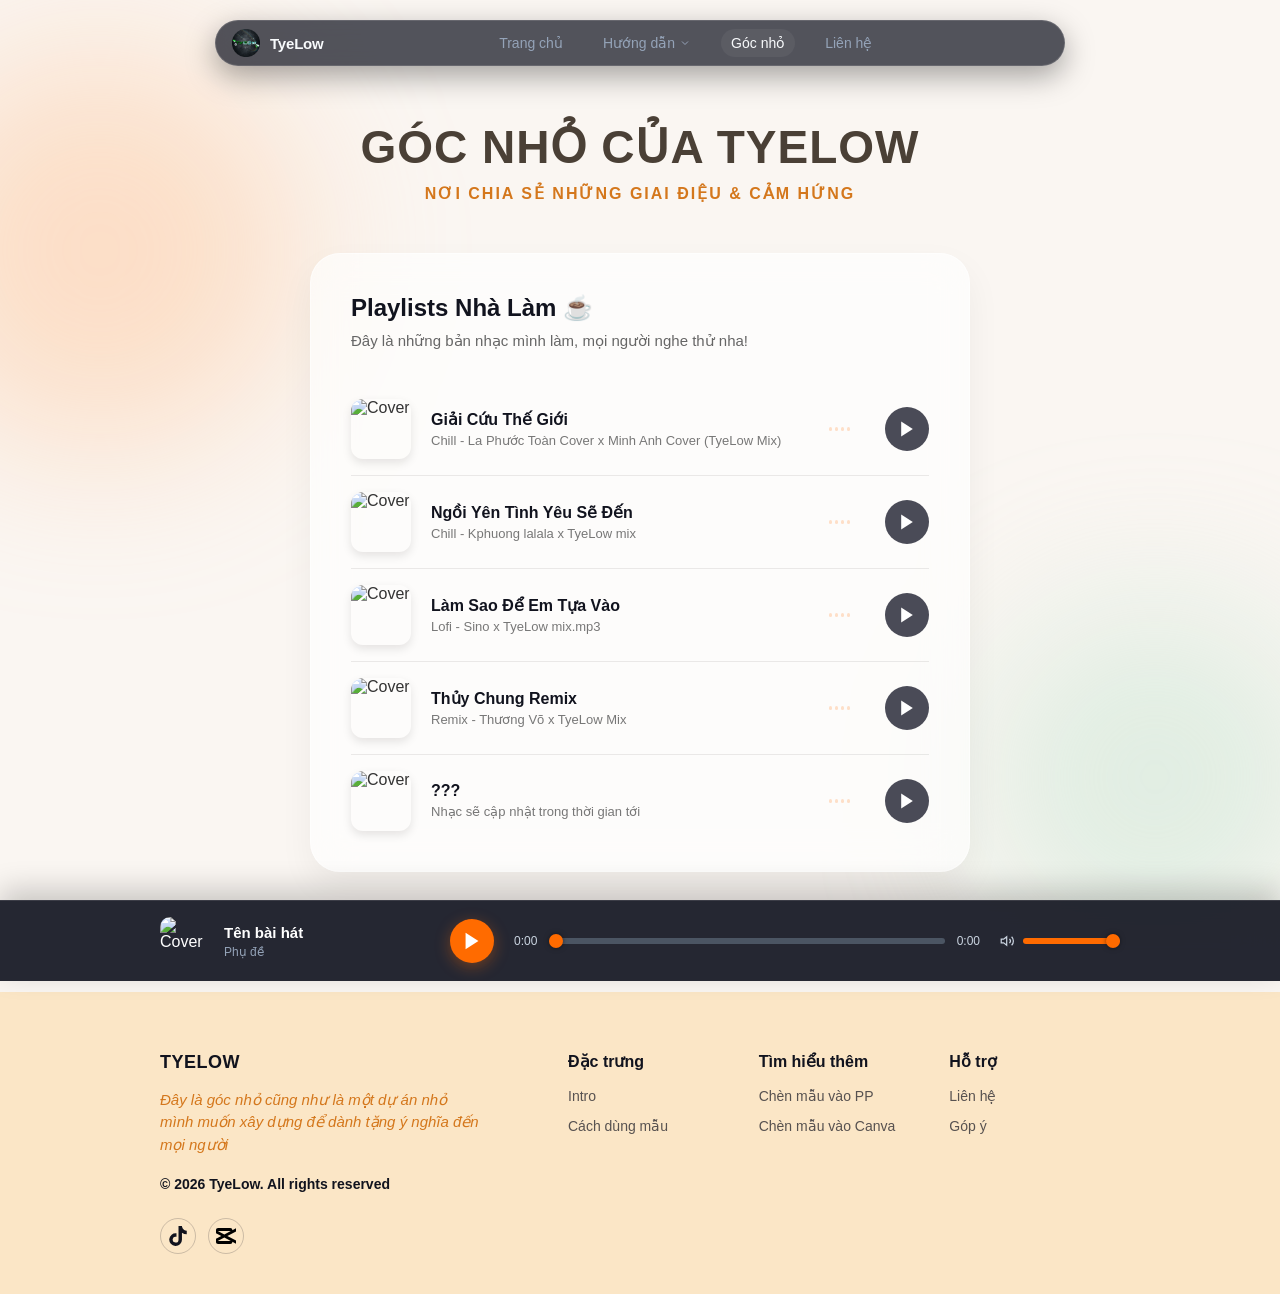
==== commit bb2e6e95: "cuộn mượt" ====
--- a/goc-nho.html
+++ b/goc-nho.html
@@ -5,7 +5,8 @@
     <meta name="viewport" content="width=device-width, initial-scale=1.0">
     <title>TyeLow - Kho Mẫu CapCut & PowerPoint</title>
     <link rel="stylesheet" href="style.css">
-    <link rel="stylesheet" href="style-goc-nho.css">
+    <link rel="stylesheet" href="css/page/style-goc-nho.css">
+    <script src="https://unpkg.com/@studio-freight/lenis@1.0.42/dist/lenis.min.js"></script>
     <script src="script.js" defer></script>
 </head>
 <body>
--- a/style.css
+++ b/style.css
@@ -1,8 +1,15 @@
-/* ĐẶT ĐOẠN NÀY Ở TRÊN CÙNG CỦA FILE CSS */
+body {
+    /* Tối ưu cuộn mượt trên thiết bị di động iOS/Android */
+    -webkit-overflow-scrolling: touch;
+    /* Tránh hiện tượng cuộn lệch ngang màn hình trên điện thoại */
+    overflow-x: hidden; 
+}
+
 *, *::before, *::after {
     box-sizing: border-box;
     margin: 0;
     padding: 0;
+    -webkit-tap-highlight-color: transparent;
 }
 
 img {
@@ -1145,4 +1152,222 @@
 
 .vote-count { font-size: 15px; color: #555; }
 .vote-count strong { color: var(--accent-orange); font-size: 20px; font-weight: 800; }
-.vote-thanks-msg { margin-top: 16px; color: #0e6b30; font-weight: 600; font-size: 14px; animation: fadeIn 0.5s; }+.vote-thanks-msg { margin-top: 16px; color: #0e6b30; font-weight: 600; font-size: 14px; animation: fadeIn 0.5s; }
+/* =========================================================
+   TÍNH NĂNG
+   ========================================================= */
+   /* Tùy chỉnh thanh cuộn cho Chrome, Edge, Safari */
+::-webkit-scrollbar {
+    width: 8px; /* Độ rộng thanh cuộn */
+}
+
+::-webkit-scrollbar-track {
+    background: rgba(15, 23, 42, 0.6); /* Nền đường ray cuộn */
+}
+
+::-webkit-scrollbar-thumb {
+    background: rgba(255, 255, 255, 0.2); /* Màu thanh trượt */
+    border-radius: 20px;
+    backdrop-filter: blur(8px);
+    border: 1px solid rgba(255, 255, 255, 0.1);
+}
+
+::-webkit-scrollbar-thumb:hover {
+    background: rgba(255, 255, 255, 0.4); /* Sáng lên khi rê chuột vào */
+}
+/* ================= BACK TO TOP ================= */
+.back-to-top {
+    position: fixed;
+    bottom: 30px;
+    right: 25px;
+    width: 50px;
+    height: 50px;
+    border-radius: 50%;
+    
+    /* Hiệu ứng kính mờ Glassmorphism cao cấp */
+    background: rgba(255, 255, 255, 0.08);
+    backdrop-filter: blur(12px);
+    -webkit-backdrop-filter: blur(12px);
+    border: 1px solid rgba(255, 255, 255, 0.2);
+    
+    /* Màu sắc & Đổ bóng */
+    color: #ffffff;
+    cursor: pointer;
+    display: flex;
+    align-items: center;
+    justify-content: center;
+    box-shadow: 0 8px 32px 0 rgba(0, 0, 0, 0.37);
+    
+    /* Trạng thái ẩn & Hiệu ứng xuất hiện bật nảy (Spring Physics) */
+    opacity: 0;
+    visibility: hidden;
+    transform: translateY(20px) scale(0.8);
+    transition: all 0.4s cubic-bezier(0.175, 0.885, 0.32, 1.275);
+    z-index: 999;
+    
+    /* Chống viền xanh khi chạm trên điện thoại */
+    -webkit-tap-highlight-color: transparent !important;
+    outline: none !important;
+}
+
+/* Kiểu dáng Icon Mũi tên */
+.back-to-top .arrow-icon {
+    width: 22px;
+    height: 22px;
+    transition: transform 0.3s ease;
+}
+
+/* Khi cuộn xuống -> Nút hiện ra mượt mà */
+.back-to-top.show {
+    opacity: 1;
+    visibility: visible;
+    transform: translateY(0) scale(1);
+}
+
+/* Hiệu ứng rê chuột (Hover) -> Nổi lên + Phát sáng viền nhẹ */
+.back-to-top:hover {
+    background: rgba(255, 255, 255, 0.22);
+    border-color: rgba(255, 255, 255, 0.5);
+    box-shadow: 0 10px 25px rgba(255, 255, 255, 0.15), 
+                0 0 15px rgba(255, 255, 255, 0.2);
+    transform: translateY(-5px) scale(1.08);
+}
+
+/* Hiệu ứng mũi tên nhích nhẹ lên trên khi hover */
+.back-to-top:hover .arrow-icon {
+    transform: translateY(-3px);
+}
+
+/* Hiệu ứng chạm / Bấm (Active) -> Nhấn lún xuống chân thật */
+.back-to-top:active {
+    transform: translateY(-1px) scale(0.92);
+    box-shadow: 0 4px 15px rgba(0, 0, 0, 0.3);
+}
+/* ==================== IMAGE LIGHTBOX POPUP ==================== */
+.lightbox-modal {
+    position: fixed;
+    top: 0;
+    left: 0;
+    width: 100%;
+    height: 100%;
+    z-index: 10000;
+    background: rgba(15, 23, 42, 0.85); /* Nền tối */
+    backdrop-filter: blur(10px);
+    -webkit-backdrop-filter: blur(10px);
+    display: flex;
+    align-items: center;
+    justify-content: center;
+    
+    /* Trạng thái ẩn mặc định */
+    visibility: hidden;
+    opacity: 0;
+    transition: opacity 0.3s ease, visibility 0.3s ease;
+}
+
+.lightbox-modal.show {
+    visibility: visible;
+    opacity: 1;
+}
+
+.lightbox-content {
+    max-width: 95%;
+    max-height: 90%;
+    border-radius: 12px;
+    box-shadow: 0 15px 50px rgba(0, 0, 0, 0.5);
+    
+    /* Hiệu ứng thu phóng mượt */
+    transform: scale(0.7);
+    transition: transform 0.4s cubic-bezier(0.175, 0.885, 0.32, 1.275);
+}
+
+.lightbox-modal.show .lightbox-content {
+    transform: scale(1);
+}
+
+/* Nút X đóng popup */
+.lightbox-close {
+    position: absolute;
+    top: 20px;
+    right: 30px;
+    color: #ffffff;
+    font-size: 45px;
+    font-weight: bold;
+    cursor: pointer;
+    transition: color 0.3s ease;
+    -webkit-tap-highlight-color: transparent;
+}
+
+.lightbox-close:hover,
+.lightbox-close:active {
+    color: #ff4757; /* Đổi màu đỏ khi chạm/hover */
+}
+
+/* Biến con trỏ thành kính lúp cho các ảnh được phép click */
+.zoomable-img {
+    cursor: zoom-in;
+    border-radius: 8px;
+    transition: transform 0.3s ease, box-shadow 0.3s ease;
+}
+
+.zoomable-img:hover {
+    transform: translateY(-2px);
+    box-shadow: 0 5px 15px rgba(255, 255, 255, 0.15);
+}
+/* ==================== CLICK ==================== */
+
+/* 1. Mở rộng hiệu ứng chuyển động mượt cho tất cả các nút và thẻ tương tác */
+button, 
+a, 
+.btn, 
+.nav-link, 
+.vote-btn, 
+.back-to-top,
+.card,
+.dropdown-toggle {
+    transition: transform 0.15s cubic-bezier(0.4, 0, 0.2, 1), 
+                filter 0.15s ease, 
+                box-shadow 0.15s ease,
+                background-color 0.2s ease !important;
+}
+
+/* 2. Hiệu ứng khi BẤM / CHẠM VÀO (Trạng thái Active) */
+button:active, 
+a:active, 
+.btn:active, 
+.nav-link:active, 
+.vote-btn:active, 
+.back-to-top:active,
+.card:active {
+    /* Co nhỏ nhẹ nút lại 5% tạo cảm giác nhấn chân thật */
+    transform: scale(0.95) translateY(1px) !important;
+    
+    /* Ửng sáng giao diện glassmorphism */
+    filter: brightness(1.25) !important;
+    
+    /* Đổ bóng chìm xuống */
+    box-shadow: 0 2px 8px rgba(0, 0, 0, 0.2) !important;
+}
+/* Styling cho vòng tròn gợn sáng khi click */
+.ripple-btn:not(.back-to-top) {
+    position: relative;
+}
+
+.ripple-btn {
+    overflow: hidden !important;
+}
+
+.ripple-circle {
+    position: absolute;
+    border-radius: 50%;
+    background: rgba(255, 255, 255, 0.4); 
+    transform: scale(0);
+    animation: ripple-out 0.55s linear;
+    pointer-events: none; 
+}
+
+@keyframes ripple-out {
+    to {
+        transform: scale(4);
+        opacity: 0;
+    }
+}
--- a/css/page/style-goc-nho.css
+++ b/css/page/style-goc-nho.css
@@ -0,0 +1,272 @@
+body {
+    background-color: #FAF6F2; /* Chuyển nền gốc thành màu kem sáng */
+    padding-top: 0; /* Xóa khoảng trống thừa phía trên */
+}
+/* =========================================================
+   GÓC NHỎ CHILL (LIGHT THEME & GLASSMORPHISM)
+   ========================================================= */
+.chill-section {
+    background-color: #FAF6F2;
+    min-height: 100vh;
+    padding: 120px 0 80px 0;
+    position: relative;
+    overflow: hidden;
+    color: #333333;
+}
+
+/* Các đốm màu (Blob) trang trí mờ ảo phía sau */
+.chill-blob {
+    position: absolute;
+    border-radius: 50%;
+    filter: blur(80px);
+    z-index: 0;
+}
+.blob-1 {
+    width: 400px; height: 400px;
+    background: rgba(255, 187, 136, 0.4);
+    top: 50px; left: -100px;
+}
+.blob-2 {
+    width: 350px; height: 350px;
+    background: rgba(186, 225, 203, 0.4);
+    bottom: 0px; right: -50px;
+}
+
+.chill-container {
+    position: relative;
+    z-index: 1;
+    max-width: 700px;
+    margin: 0 auto;
+    padding: 0 20px;
+}
+
+/* Tiêu đề */
+.chill-header {
+    text-align: center;
+    margin-bottom: 50px;
+}
+.chill-title {
+    font-size: 46px;
+    font-weight: 800;
+    color: #4A4036;
+    letter-spacing: 1px;
+    margin: 0 0 10px 0;
+    text-transform: uppercase;
+}
+.chill-subtitle {
+    font-size: 16px;
+    font-weight: 600;
+    color: #D4771C;
+    letter-spacing: 2px;
+    margin: 0;
+}
+
+/* ================= KHUNG PLAYLIST KÍNH MỜ ================= */
+.glass-playlist-card {
+    background: rgba(255, 255, 255, 0.65);
+    backdrop-filter: blur(20px);
+    -webkit-backdrop-filter: blur(20px);
+    border: 1px solid rgba(255, 255, 255, 0.5);
+    border-radius: 30px;
+    padding: 40px;
+    box-shadow: 0 15px 35px rgba(0, 0, 0, 0.05);
+}
+
+.playlist-header {
+    margin-bottom: 30px;
+}
+.playlist-header h2 {
+    font-size: 24px;
+    font-weight: 800;
+    color: #11131E;
+    margin: 0 0 8px 0;
+}
+.playlist-header p {
+    font-size: 15px;
+    color: #666;
+    margin: 0;
+    line-height: 1.5;
+}
+
+/* ================= DANH SÁCH BÀI HÁT ================= */
+.playlist-tracks {
+    display: flex;
+    flex-direction: column;
+}
+
+.track-item {
+    display: flex;
+    align-items: center;
+    padding: 16px 0;
+    border-bottom: 1px solid rgba(0, 0, 0, 0.08);
+    gap: 20px;
+    transition: all 0.3s ease;
+}
+.track-item:last-child {
+    border-bottom: none;
+    padding-bottom: 0;
+}
+
+/* Ảnh bìa bài hát */
+.track-cover {
+    width: 60px;
+    height: 60px;
+    border-radius: 12px;
+    overflow: hidden;
+    flex-shrink: 0;
+    box-shadow: 0 4px 10px rgba(0,0,0,0.1);
+}
+.track-cover img {
+    width: 100%;
+    height: 100%;
+    object-fit: cover;
+}
+
+/* Thông tin bài hát */
+.track-info {
+    flex-grow: 1;
+}
+.track-title {
+    font-size: 16px;
+    font-weight: 700;
+    color: #11131E;
+    margin: 0 0 4px 0;
+}
+.track-subtitle {
+    font-size: 13px;
+    color: #777;
+    margin: 0;
+}
+
+/* ================= HIỆU ỨNG SÓNG NHẠC ================= */
+.audio-wave {
+    display: flex;
+    align-items: center;
+    gap: 3px;
+    height: 24px;
+    margin-right: 15px;
+    opacity: 0.2;
+    transition: opacity 0.3s ease;
+}
+.track-item.playing .audio-wave {
+    opacity: 1;
+}
+
+.wave-bar {
+    width: 3px;
+    background-color: var(--accent-orange);
+    border-radius: 3px;
+    height: 4px;
+}
+
+.track-item.playing .wave-bar {
+    animation: waveAnim 1s ease-in-out infinite alternate;
+}
+.track-item.playing .wave-bar:nth-child(2) { animation-delay: -0.2s; }
+.track-item.playing .wave-bar:nth-child(3) { animation-delay: -0.4s; }
+.track-item.playing .wave-bar:nth-child(4) { animation-delay: -0.6s; }
+
+@keyframes waveAnim {
+    0% { height: 4px; }
+    100% { height: 20px; }
+}
+
+/* ================= NÚT PLAY ================= */
+.track-play-btn {
+    width: 44px;
+    height: 44px;
+    border-radius: 50%;
+    background-color: #4A4B57;
+    color: white;
+    border: none;
+    display: flex;
+    align-items: center;
+    justify-content: center;
+    cursor: pointer;
+    transition: all 0.3s ease;
+    flex-shrink: 0;
+}
+
+.track-play-btn:hover {
+    transform: scale(1.05);
+}
+
+.track-item.playing .track-play-btn {
+    background-color: var(--accent-orange);
+    box-shadow: 0 4px 15px var(--accent-orange-glow);
+}
+
+/* Tối ưu cho Mobile */
+@media (max-width: 600px) {
+    .glass-playlist-card { padding: 24px; }
+    .chill-title { font-size: 32px; }
+    .audio-wave { display: none; }
+}
+/* =========================================================
+   THANH ĐIỀU KHIỂN NHẠC (STICKY PLAYER BAR)
+   ========================================================= */
+/* Đổi nền thành màu tối, chữ trắng để nổi bật hoàn toàn */
+.music-player-bar {
+    position: fixed;
+    bottom: 0; left: 0; width: 100%;
+    background: rgba(26, 28, 40, 0.95); /* Nền tối */
+    backdrop-filter: blur(20px);
+    -webkit-backdrop-filter: blur(20px);
+    border-top: 1px solid rgba(255, 255, 255, 0.1);
+    box-shadow: 0 -10px 30px rgba(0, 0, 0, 0.2);
+    z-index: 1000;
+    padding: 16px 0;
+    transform: translateY(100%);
+    transition: transform 0.4s cubic-bezier(0.4, 0, 0.2, 1);
+    color: #ffffff;
+}
+
+.music-player-bar.active { transform: translateY(0); }
+.player-bar-container { display: flex; align-items: center; justify-content: space-between; gap: 40px; }
+
+/* Thông tin bài hát */
+.player-info { display: flex; align-items: center; gap: 16px; min-width: 250px; }
+.bar-cover { width: 48px; height: 48px; border-radius: 10px; overflow: hidden; }
+.bar-cover img { width: 100%; height: 100%; object-fit: cover; }
+.bar-text h4 { font-size: 15px; font-weight: 700; color: #ffffff; margin: 0 0 4px 0; }
+.bar-text p { font-size: 12px; color: #94a3b8; margin: 0; }
+
+/* Khu vực tua nhạc */
+.player-controls { flex-grow: 1; display: flex; align-items: center; gap: 20px; max-width: 700px; }
+.bar-play-btn {
+    width: 44px; height: 44px; border-radius: 50%;
+    background-color: var(--accent-orange); color: white; border: none;
+    display: flex; align-items: center; justify-content: center;
+    cursor: pointer; box-shadow: 0 4px 15px var(--accent-orange-glow);
+    transition: transform 0.2s; flex-shrink: 0;
+}
+.bar-play-btn:hover { transform: scale(1.05); }
+
+/* Thanh Tua Nhạc & Âm Lượng */
+.progress-wrapper { display: flex; align-items: center; gap: 12px; flex-grow: 1; font-size: 12px; color: #cbd5e1; }
+.volume-control { display: flex; align-items: center; gap: 8px; width: 120px; color: #cbd5e1; }
+
+.progress-bar {
+    -webkit-appearance: none;
+    width: 100%; height: 6px; border-radius: 5px; outline: none; cursor: pointer;
+    /* JS sẽ điều khiển biến --progress để đổ màu cam từ trái sang phải */
+    background: linear-gradient(to right, var(--accent-orange) var(--progress, 0%), #4b5563 var(--progress, 0%));
+}
+.volume-bar {
+    background: linear-gradient(to right, var(--accent-orange) var(--vol-progress, 100%), #4b5563 var(--vol-progress, 100%));
+}
+
+.progress-bar::-webkit-slider-thumb {
+    -webkit-appearance: none;
+    width: 14px; height: 14px; border-radius: 50%;
+    background: var(--accent-orange); cursor: pointer;
+    box-shadow: 0 0 5px rgba(0,0,0,0.5); transition: transform 0.1s;
+}
+.progress-bar::-webkit-slider-thumb:hover { transform: scale(1.2); }
+
+@media (max-width: 768px) {
+    .player-bar-container { flex-direction: column; gap: 16px; }
+    .player-info { min-width: 100%; }
+    .player-controls { width: 100%; flex-wrap: wrap; }
+    .volume-control { display: none; } /* Ẩn âm lượng trên Mobile cho gọn */
+}
